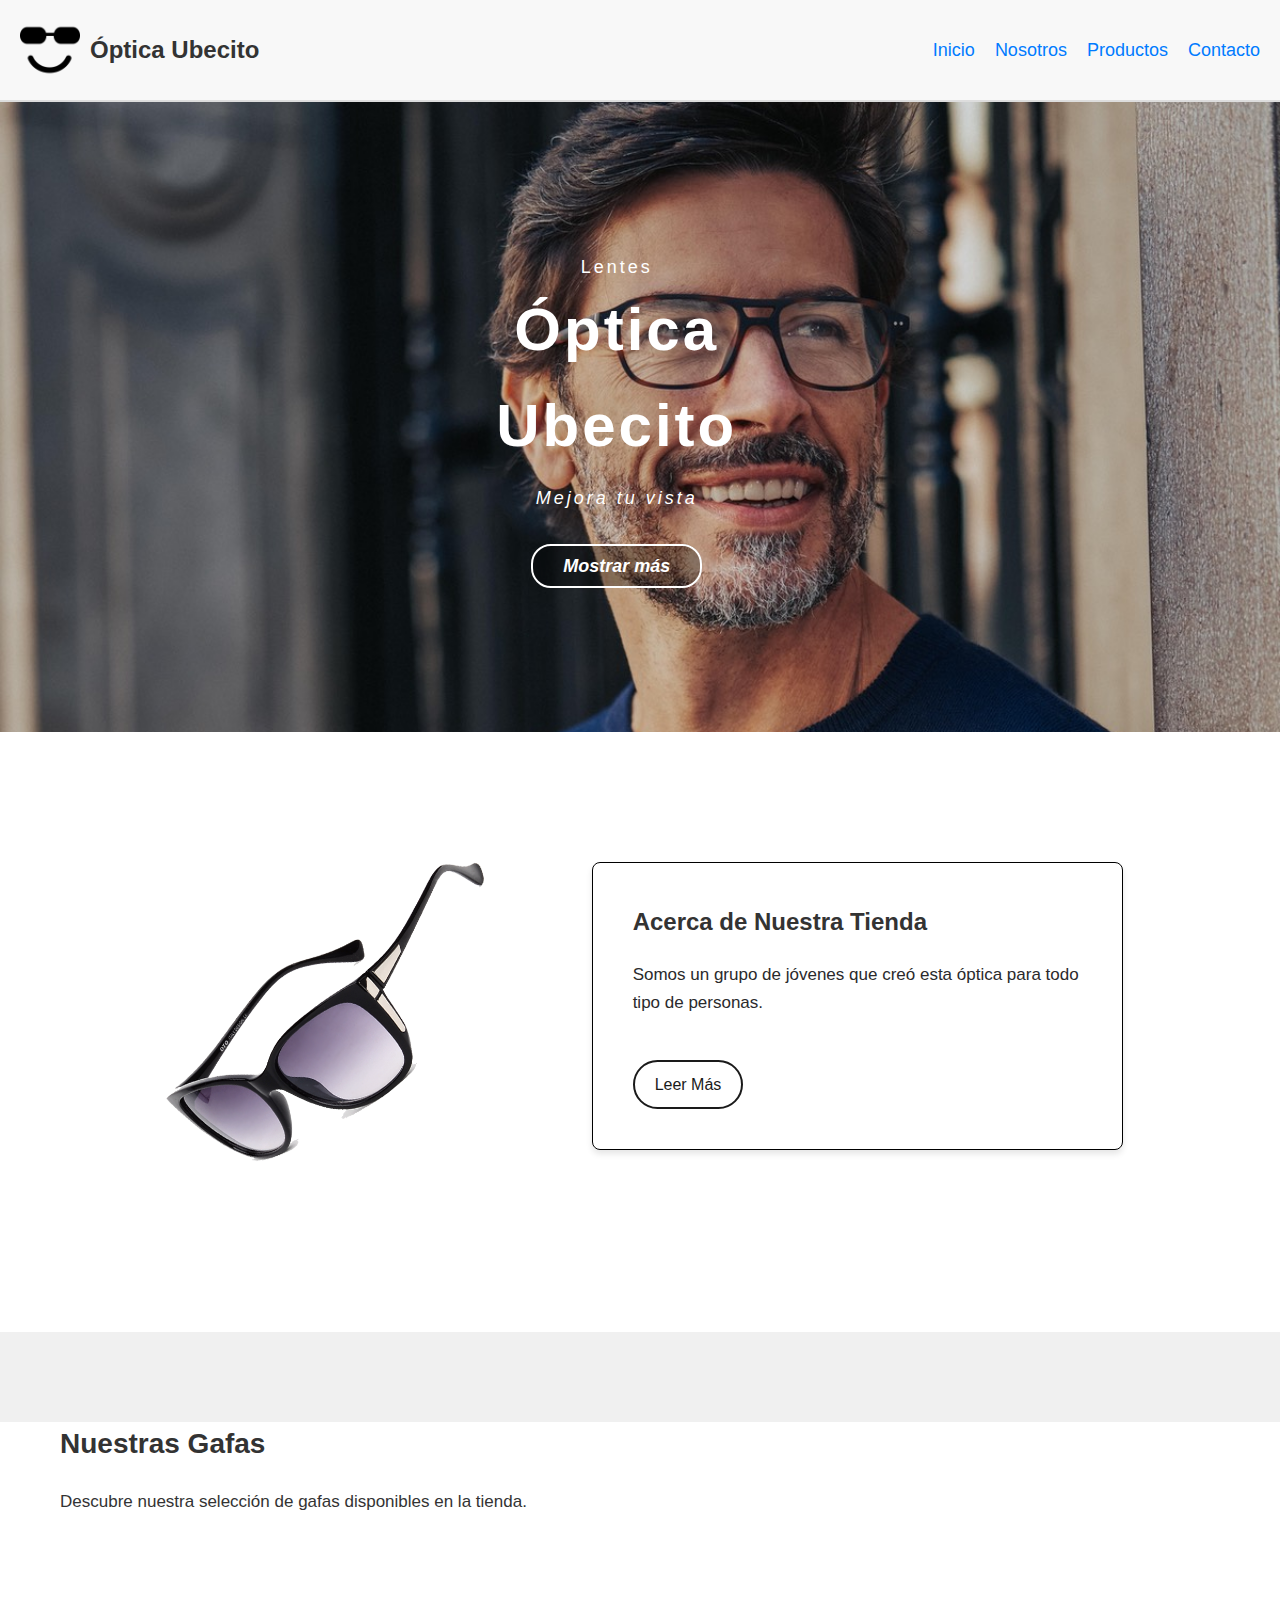
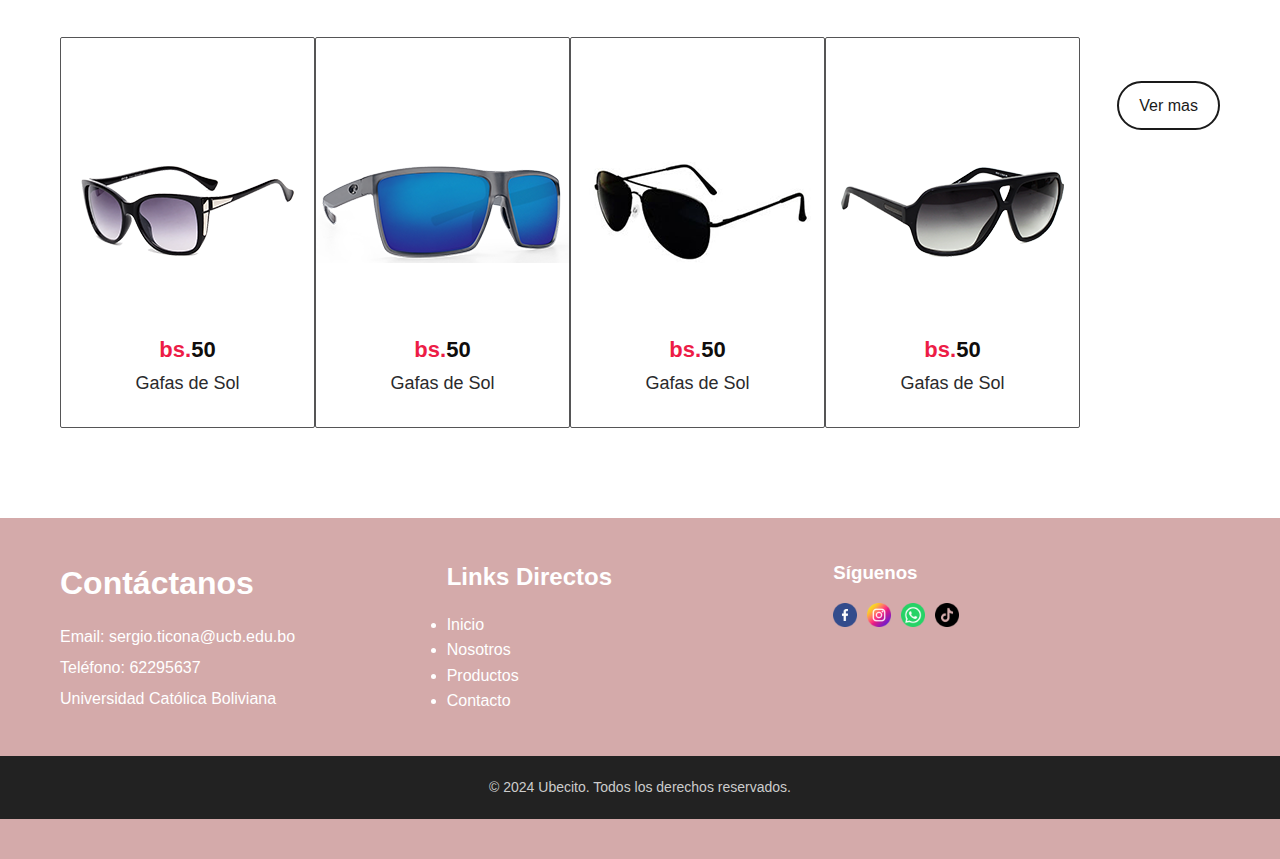
==== index.html @ c1d040f5 "Inicio listo" ====
<!DOCTYPE html>
<html lang="es">
<head>
    <meta charset="UTF-8">
    <meta name="viewport" content="width=device-width, initial-scale=1.0">
    <link rel="stylesheet" href="style.css">
    <title>Óptica Ubecito</title>
</head>
<body>
    <header>
        <div class="logo-container">
            <img src='/img/feliz-sonriente-cara-cuadrada-emoticon-con-gafas-de-sol.png' alt='Logo de Óptica Ubecito'>
            <h1>Óptica Ubecito</h1>
        </div>
        <nav>
            <ul>
                <li><a href="#">Inicio</a></li>
                <li><a href="#">Nosotros</a></li>
                <li><a href="#">Productos</a></li>
                <li><a href="#">Contacto</a></li>
            </ul>
        </nav>
    </header>
    
    <section class="banner">
        <div class="container">
            <div class="banner-content">
                <span>Lentes</span>
                <h1>Óptica Ubecito</h1>
                <p>Mejora tu vista</p>
                <a href="#" class="btn-one">Mostrar más</a>
            </div>
        </div>
    </section>

    <section class="nosotros">
        <div class="container">
            <div class="row">
                <div class="col-md-5">
                    <figure class="imagen-acerca-de">
                        <img src="img/lent.png" alt="Gafas de sol">
                    </figure>
                </div>
                <div class="col-md-7">
                    <div class="titulo-pagina">
                        <h2>Acerca de Nuestra Tienda</h2>
                        <p>Somos un grupo de jóvenes que creó esta óptica para todo tipo de personas.</p>
                        <a class="leer-mas" href="#">Leer Más</a>
                    </div>
                </div>
            </div>
        </div>
    </section>

    <section class="glasses">
        <div class="container">
            <div class="row justify-content-center">
                <div class="col-md-10">
                    <div class="titlepage text-center">
                        <h2>Nuestras Gafas</h2>
                        <p>Descubre nuestra selección de gafas disponibles en la tienda.</p>
                    </div>
                </div>
            </div>
            <div class="row text-center">
                <div class="col-xl-3 col-lg-3 col-md-6 col-sm-6 mb-4">
                    <div class="glasses_box">
                        <figure><img src="images/glass1.png" alt="Gafas de Sol 1"/></figure>
                        <h3><span class="blu">bs.</span>50</h3>
                        <p>Gafas de Sol</p>
                    </div>
                </div>
                <div class="col-xl-3 col-lg-3 col-md-6 col-sm-6 mb-4">
                    <div class="glasses_box">
                        <figure><img src="images/glass2.png" alt="Gafas de Sol 2"/></figure>
                        <h3><span class="blu">bs.</span>50</h3>
                        <p>Gafas de Sol</p>
                    </div>
                </div>
                <div class="col-xl-3 col-lg-3 col-md-6 col-sm-6 mb-4">
                    <div class="glasses_box">
                        <figure><img src="images/glass3.png" alt="Gafas de Sol 3"/></figure>
                        <h3><span class="blu">bs.</span>50</h3>
                        <p>Gafas de Sol</p>
                    </div>
                </div>
                <div class="col-xl-3 col-lg-3 col-md-6 col-sm-6 mb-4">
                    <div class="glasses_box">
                        <figure><img src="images/glass4.png" alt="Gafas de Sol 4"/></figure>
                        <h3><span class="blu">bs.</span>50</h3>
                        <p>Gafas de Sol</p>
                    </div>
                </div>
            </div>
            <div class="row">
                <div class="col-md-12 text-center">
                    <a class="vermas" href="#">Ver mas</a>
                </div>
            </div>
        </div>
    </section>
    <footer>
        <div class="container">
            <div class="footer-section">
                <h1>Contáctanos</h1>
                <p>Email: <a href="mailto:sergio.ticona@ucb.edu.bo">sergio.ticona@ucb.edu.bo</a></p>
                <p>Teléfono: <a href="tel:+59162295637">62295637</a></p>
                <p>Universidad Católica Boliviana</p>
            </div>
            <div class="footer-section">
                <h2>Links Directos</h2>
                <ul>
                    <li><a href="#">Inicio</a></li>
                    <li><a href="#">Nosotros</a></li>
                    <li><a href="#">Productos</a></li>
                    <li><a href="#">Contacto</a></li>
                </ul>
            </div>
            <div class="footer-section">
                <h3>Síguenos</h3>
                <ul class="social-media">
                    <li><a href="#"><img src="img/facebook.png" alt="Facebook" class="social-icon"></a></li>
                    <li><a href="#"><img src="img/instagram.png" alt="Instagram" class="social-icon"></a></li>
                    <li><a href="#"><img src="img/social.png" alt="Social" class="social-icon"></a></li>
                    <li><a href="#"><img src="img/tik-tok.png" alt="TikTok" class="social-icon"></a></li>
                </ul>
            </div>
        </div>
        <div class="bottom-bar">
            <p>&copy; 2024 Ubecito. Todos los derechos reservados.</p>
        </div>
    </footer>
    
</body>
</html>
---- style.css ----
/* Reset básico */
* {
    margin: 0;
    padding: 0;
    box-sizing: border-box;
}

body {
    font-family: 'Arial', sans-serif;
    line-height: 1.6;
    color: #333;
    background-color: #f0f0f0;
}

/* Header */
header {
    display: flex;
    justify-content: space-between;
    align-items: center;
    padding: 20px;
    background-color: #f8f8f8;
    border-bottom: 2px solid #ddd;
}

.logo-container {
    display: flex;
    align-items: center;
}

.logo-container img {
    height: 60px;
    width: 60px;
    object-fit: cover;
    margin-right: 10px;
}

header h1 {
    font-size: 24px;
    color: #333;
}

nav ul {
    list-style: none;
    display: flex;
}

nav ul li {
    margin-left: 20px;
}

nav ul li a {
    text-decoration: none;
    color: #007BFF;
    font-size: 18px;
    transition: color 0.3s ease, border-bottom 0.3s ease;
}

nav ul li a:hover {
    color: #0056b3;
    border-bottom: 2px solid #007BFF;
    padding-bottom: 2px;
}

/* Banner */
.banner {
    background: url("/img/portada.jpg") no-repeat center center/cover;
    width: 100%;
    height: 70vh;
    display: flex;
    align-items: center;
    justify-content: center;
}

.banner-content {
    color: #fff;
    width: 90%;
    max-width: 700px;
    text-align: center;
}

.banner-content span {
    font-size: 18px;
    font-weight: 500;
    letter-spacing: 3px;
}

.banner-content h1 {
    margin-bottom: 10px;
    font-size: 60px;
    font-weight: 600;
    letter-spacing: 3px;
}

.banner-content p {
    margin-bottom: 40px;
    font-size: 18px;
    letter-spacing: 3px;
    font-style: italic;
}

.banner-content a.btn-one {
    padding: 10px 30px;
    background-color: rgba(0, 0, 0, 0.3);
    border: 2px solid #fff;
    border-radius: 20px;
    font-size: 18px;
    font-weight: 600;
    font-style: italic;
    color: #fff;
    text-decoration: none;
    transition: background-color 0.3s ease, color 0.3s ease;
}

.banner-content a.btn-one:hover {
    background-color: #fff;
    color: #000;
}

/* Nosotros */
.nosotros {
    padding: 130px 0 90px 0;
    background-color: #fff;
}

.imagen-acerca-de {
    max-width: 60%; 
    display: flex;
    justify-content: center;
    margin-bottom: 20px;
    margin: 0 auto; 
}

.imagen-acerca-de img {
    width: 100%;
    height: auto;
    max-width: 400px; 
    object-fit: cover;
}

.titulo-pagina {
    background-color: #fff;
    padding: 40px;
    border: 1px solid #000;
    position: relative;
    z-index: 1;
    box-shadow: 0 4px 6px rgba(0, 0, 0, 0.1); 
    border-radius: 8px; 
}

.titulo-pagina p {
    color: #2a2a2c;
    font-size: 17px;
    line-height: 1.6;
    margin-top: 20px;
}

.leer-mas {
    display: inline-block;
    margin-top: 44px;
    padding: 10px 20px;
    color: #1a1a1a;
    border: 2px solid #1a1a1a;
    border-radius: 25px;
    text-decoration: none;
    transition: background-color 0.3s ease, color 0.3s ease;
}

.leer-mas:hover {
    background-color: #1a1a1a;
    color: #fff;
}

/* Ajustes responsivos */
.row {
    display: flex;
    flex-wrap: wrap;
    margin-bottom: 60px;
}

.col-md-5, .col-md-7 {
    flex: 1;
    min-width: 300px;
    margin-bottom: 20px;
}

@media (max-width: 768px) {
    header {
        flex-direction: column;
        align-items: flex-start;
    }

    header h1 {
        margin-top: 10px;
        font-size: 20px;
    }

    nav ul {
        flex-direction: column;
        width: 100%;
    }

    nav ul li {
        margin-left: 0;
        margin-bottom: 10px;
    }

    .banner-content {
        padding-top: 100px;
        width: 100%;
    }

    .imagen-acerca-de {
        margin-left: 0;
    }

    .titulo-pagina {
        margin-right: 0;
    }
}

/* Productos */
.glasses {
    background: #fff;
    margin-top: 90px;
    padding: 0 15px;
}

.glasses .titlepage {
    padding-bottom: 60px;
}

.glasses .titlepage h2 {
    font-size: 28px;
    margin-bottom: 10px;
}

.glasses .titlepage p {
    font-size: 17px;
    line-height: 30px;
    font-weight: 400;
    padding-top: 10px;
}

.blu {
    color: #ed1c46;
    text-transform: initial;
}

.glasses .glasses_box {
    text-align: center;
    border: 1px solid #555556;
    border-radius: 2px;
    padding: 120px 0 30px;
    margin-bottom: 30px;
}

.glasses .glasses_box figure {
    margin: 0;
}

.glasses .glasses_box h3 {
    color: #100d0d;
    font-size: 22px;
    line-height: 20px;
    padding: 70px 0 9px;
}

.glasses .glasses_box p {
    color: #2a2a2c;
    font-size: 18px;
    line-height: 28px;
    font-weight: 400;
}

.glasses .vermas {
    display: inline-block;
    margin-top: 44px;
    padding: 10px 20px;
    color: #1a1a1a;
    border: 2px solid #1a1a1a;
    border-radius: 25px;
    text-decoration: none;
    transition: background-color 0.3s ease, color 0.3s ease;
}

.glasses .vermas:hover {
    background-color: #1a1a1a;
    color: #fff;
}




/* Footer */
footer {
    background-color: #d4aaaa;
    color: #fff;
    padding: 40px 0;
    font-family: Arial, sans-serif;
}

.container {
    max-width: 1200px;
    margin: 0 auto;
    display: flex;
    justify-content: space-between;
    flex-wrap: wrap;
    padding: 0 20px;
}

.footer-section {
    flex: 1;
    min-width: 250px;
    margin-bottom: 20px;
}

.footer-section h1, 
.footer-section h2, 
.footer-section h3 {
    color: #ffffff;
    margin-bottom: 15px;
}

.footer-section p {
    margin: 5px 0;
}

.footer-section a {
    color: #fff;
    text-decoration: none;
}

.footer-section a:hover {
    color: #000000;
    text-decoration: underline;
}

.social-media {
    list-style: none;
    padding: 0;
    margin: 0;
    display: flex;
}

.social-media li {
    margin-right: 10px;
}

.social-icon {
    width: 24px;
    height: 24px;
}


.bottom-bar {
    text-align: center;
    padding: 20px 0;
    background-color: #222;
    margin-top: 20px;
}

.bottom-bar p {
    margin: 0;
    font-size: 14px;
    color: #ccc;
}

/* Responsive  */
@media (max-width: 768px) {
    .container {
        flex-direction: column;
        align-items: center;
    }

    .footer-section {
        text-align: center;
    }

    .social-media {
        justify-content: center;
    }
}
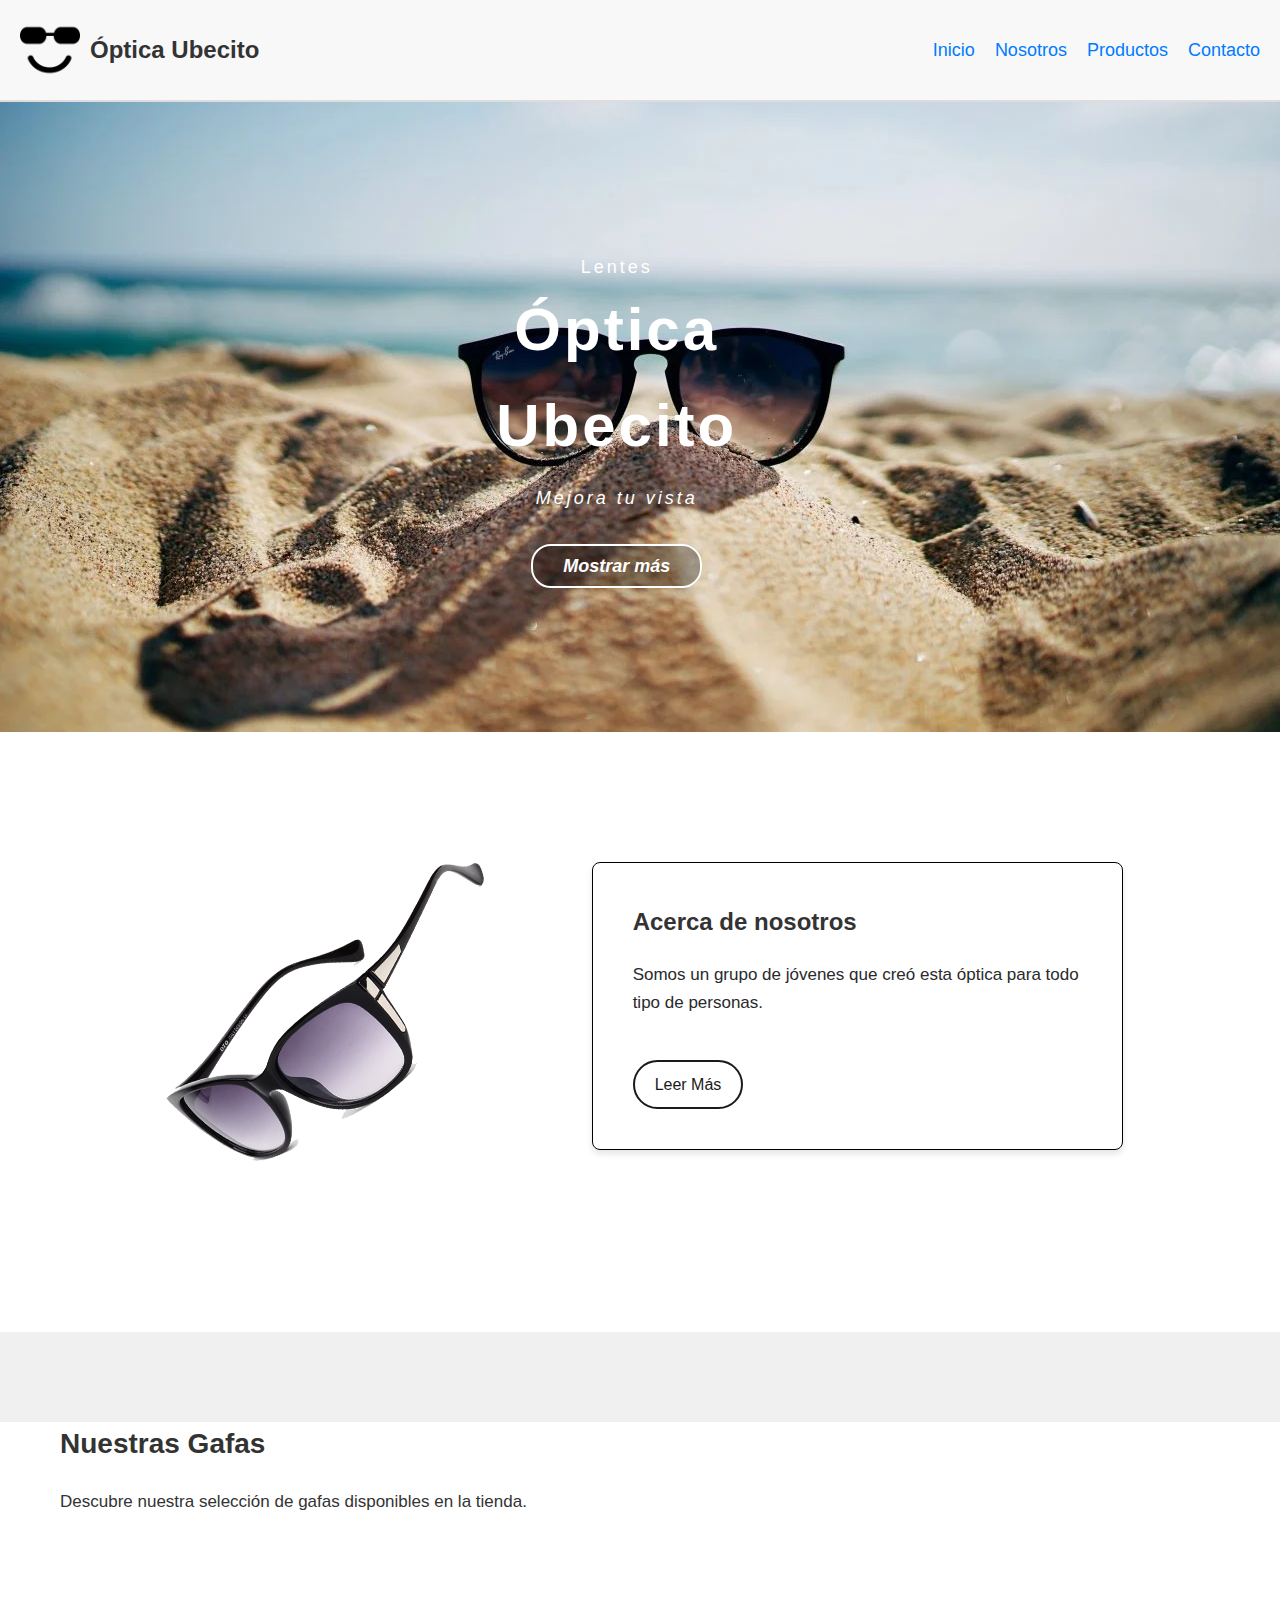
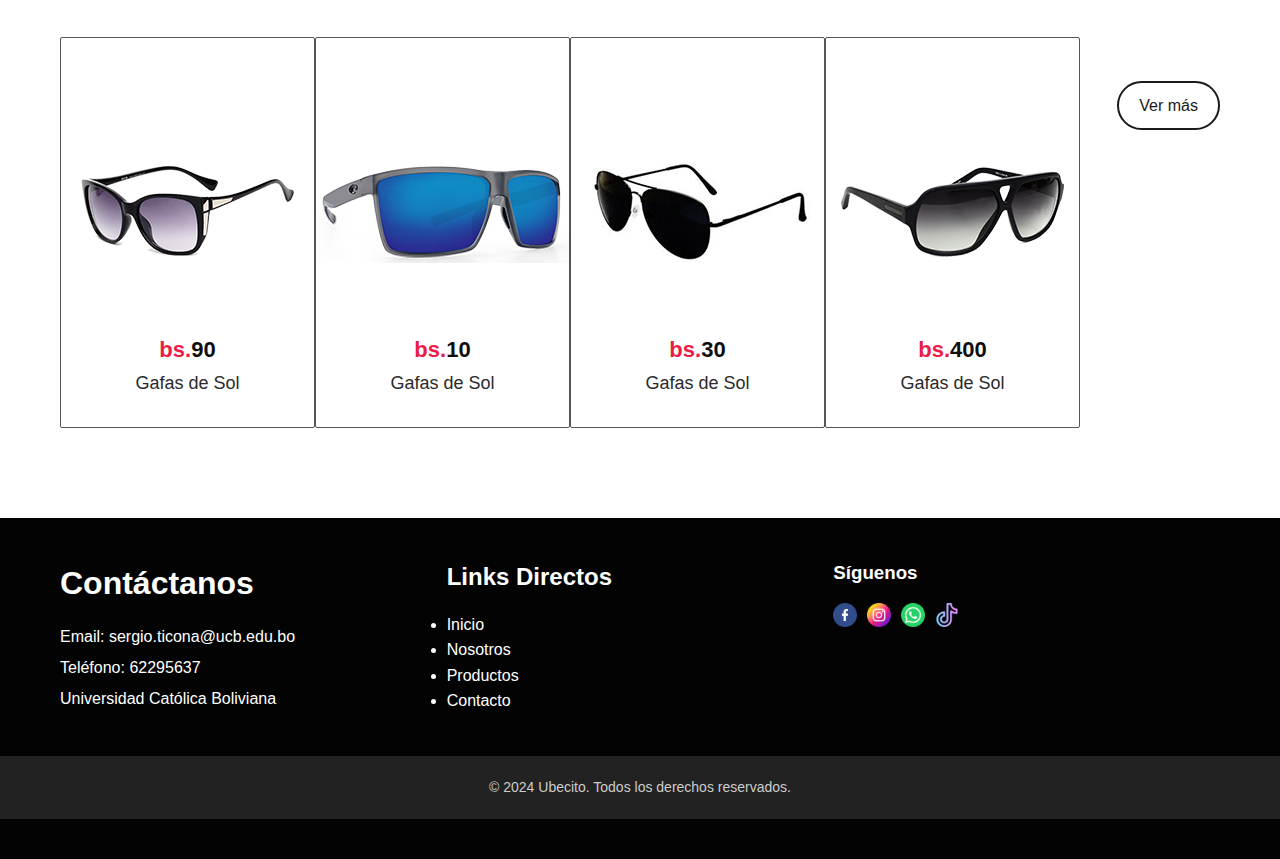
==== commit 94d99fd2: "terminado X2" ====
--- a/index.html
+++ b/index.html
@@ -14,10 +14,10 @@
         </div>
         <nav>
             <ul>
-                <li><a href="#">Inicio</a></li>
-                <li><a href="#">Nosotros</a></li>
-                <li><a href="#">Productos</a></li>
-                <li><a href="#">Contacto</a></li>
+                <li><a href="/index.html">Inicio</a></li>
+                <li><a href="/nosotros.html">Nosotros</a></li>
+                <li><a href="/productos.html">Productos</a></li>
+                <li><a href="/contacto.html">Contacto</a></li>
             </ul>
         </nav>
     </header>
@@ -28,7 +28,7 @@
                 <span>Lentes</span>
                 <h1>Óptica Ubecito</h1>
                 <p>Mejora tu vista</p>
-                <a href="#" class="btn-one">Mostrar más</a>
+                <a href="/productos.html" class="btn-one">Mostrar más</a>
             </div>
         </div>
     </section>
@@ -43,9 +43,9 @@
                 </div>
                 <div class="col-md-7">
                     <div class="titulo-pagina">
-                        <h2>Acerca de Nuestra Tienda</h2>
+                        <h2>Acerca de nosotros</h2>
                         <p>Somos un grupo de jóvenes que creó esta óptica para todo tipo de personas.</p>
-                        <a class="leer-mas" href="#">Leer Más</a>
+                        <a class="leer-mas" href="/nosotros.html">Leer Más</a>
                     </div>
                 </div>
             </div>
@@ -62,43 +62,44 @@
                     </div>
                 </div>
             </div>
-            <div class="row text-center">
-                <div class="col-xl-3 col-lg-3 col-md-6 col-sm-6 mb-4">
+            <div class="row justify-content-center">
+                <div class="col-md-4 col-sm-6 mb-4">
                     <div class="glasses_box">
                         <figure><img src="images/glass1.png" alt="Gafas de Sol 1"/></figure>
-                        <h3><span class="blu">bs.</span>50</h3>
+                        <h3><span class="blu">bs.</span>90</h3>
                         <p>Gafas de Sol</p>
                     </div>
                 </div>
-                <div class="col-xl-3 col-lg-3 col-md-6 col-sm-6 mb-4">
+                <div class="col-md-4 col-sm-6 mb-4">
                     <div class="glasses_box">
                         <figure><img src="images/glass2.png" alt="Gafas de Sol 2"/></figure>
-                        <h3><span class="blu">bs.</span>50</h3>
+                        <h3><span class="blu">bs.</span>10</h3>
                         <p>Gafas de Sol</p>
                     </div>
                 </div>
-                <div class="col-xl-3 col-lg-3 col-md-6 col-sm-6 mb-4">
+                <div class="col-md-4 col-sm-6 mb-4">
                     <div class="glasses_box">
                         <figure><img src="images/glass3.png" alt="Gafas de Sol 3"/></figure>
-                        <h3><span class="blu">bs.</span>50</h3>
+                        <h3><span class="blu">bs.</span>30</h3>
                         <p>Gafas de Sol</p>
                     </div>
                 </div>
-                <div class="col-xl-3 col-lg-3 col-md-6 col-sm-6 mb-4">
+                <div class="col-md-4 col-sm-6 mb-4">
                     <div class="glasses_box">
                         <figure><img src="images/glass4.png" alt="Gafas de Sol 4"/></figure>
-                        <h3><span class="blu">bs.</span>50</h3>
+                        <h3><span class="blu">bs.</span>400</h3>
                         <p>Gafas de Sol</p>
                     </div>
                 </div>
             </div>
             <div class="row">
                 <div class="col-md-12 text-center">
-                    <a class="vermas" href="#">Ver mas</a>
+                    <a class="vermas" href="/productos.html">Ver más</a>
                 </div>
             </div>
         </div>
     </section>
+    
     <footer>
         <div class="container">
             <div class="footer-section">
@@ -111,18 +112,18 @@
                 <h2>Links Directos</h2>
                 <ul>
                     <li><a href="#">Inicio</a></li>
-                    <li><a href="#">Nosotros</a></li>
-                    <li><a href="#">Productos</a></li>
-                    <li><a href="#">Contacto</a></li>
+                    <li><a href="/nosotros.html">Nosotros</a></li>
+                    <li><a href="/productos.html">Productos</a></li>
+                    <li><a href="/contacto.html">Contacto</a></li>
                 </ul>
             </div>
             <div class="footer-section">
                 <h3>Síguenos</h3>
                 <ul class="social-media">
-                    <li><a href="#"><img src="img/facebook.png" alt="Facebook" class="social-icon"></a></li>
-                    <li><a href="#"><img src="img/instagram.png" alt="Instagram" class="social-icon"></a></li>
-                    <li><a href="#"><img src="img/social.png" alt="Social" class="social-icon"></a></li>
-                    <li><a href="#"><img src="img/tik-tok.png" alt="TikTok" class="social-icon"></a></li>
+                    <li><a href="https://www.facebook.com/profile.php?id=100006948167897"><img src="img/facebook.png" alt="Facebook" class="social-icon"></a></li>
+                    <li><a href="https://www.instagram.com/sergi0_tm/"><img src="img/instagram.png" alt="Instagram" class="social-icon"></a></li>
+                    <li><a href="https://wa.me/62295637"><img src="img/social.png" alt="Social" class="social-icon"></a></li>
+                    <li><a href="https://www.tiktok.com/@sergiot.m"><img src="img/tik-tok (1).png" alt="TikTok" class="social-icon"></a></li>
                 </ul>
             </div>
         </div>
--- a/style.css
+++ b/style.css
@@ -63,7 +63,7 @@
 
 /* Banner */
 .banner {
-    background: url("/img/portada.jpg") no-repeat center center/cover;
+    background: url("/img/portadaa.jpg") no-repeat center center/cover;
     width: 100%;
     height: 70vh;
     display: flex;
@@ -72,7 +72,7 @@
 }
 
 .banner-content {
-    color: #fff;
+    color: #ffffff;
     width: 90%;
     max-width: 700px;
     text-align: center;
@@ -293,7 +293,7 @@
 
 /* Footer */
 footer {
-    background-color: #d4aaaa;
+    background-color: #030303;
     color: #fff;
     padding: 40px 0;
     font-family: Arial, sans-serif;
